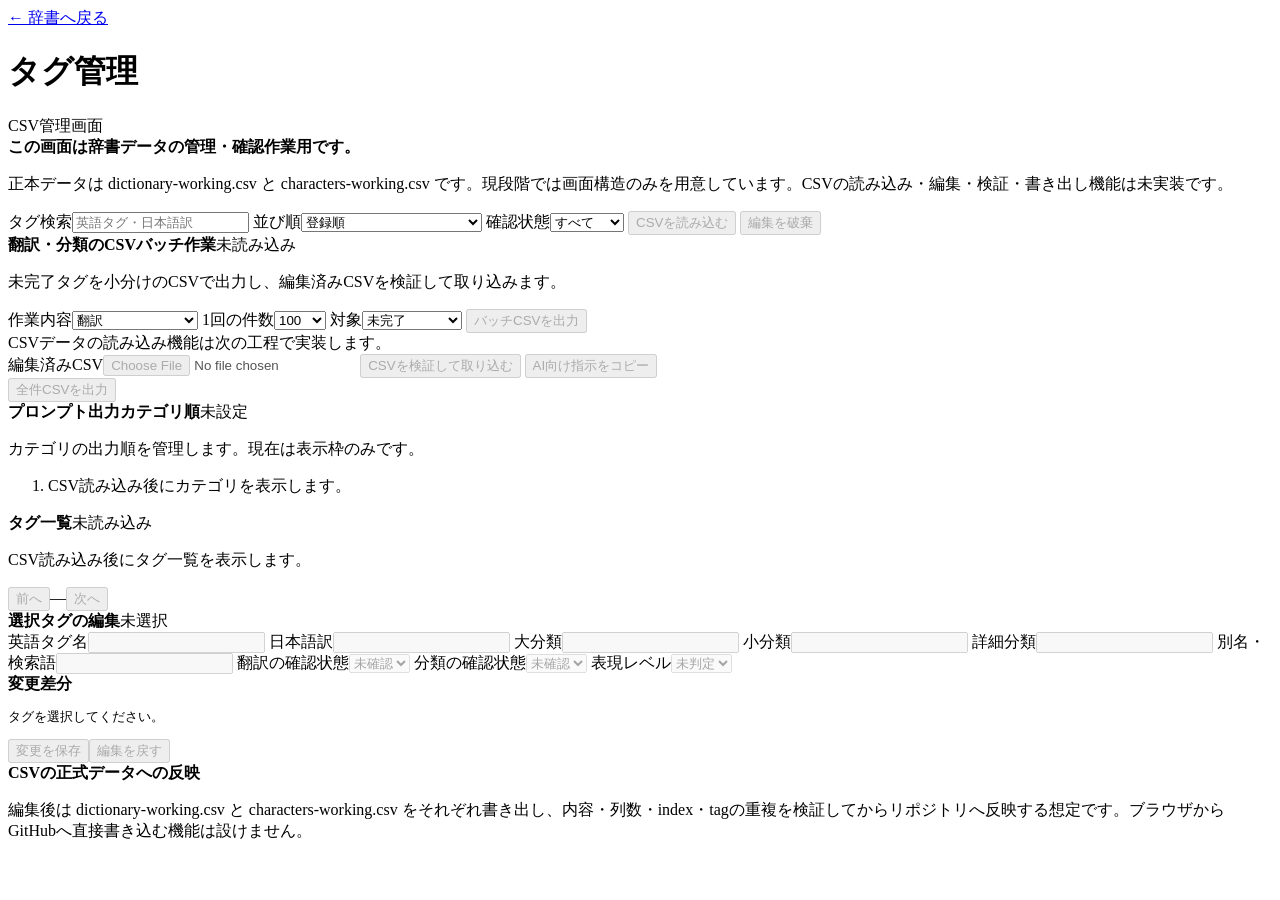
==== admin.html @ 0cbfff04 "Add CSV admin page HTML structure" ====
<!doctype html>
<html lang="ja">
<head>
  <meta charset="utf-8">
  <meta name="viewport" content="width=device-width, initial-scale=1">
  <meta name="theme-color" content="#202329">
  <title>タグ管理 | Prompt Tag Dictionary</title>
  <link rel="stylesheet" href="./admin.css">
</head>
<body>
<header><a href="./">← 辞書へ戻る</a><h1>タグ管理</h1><span>CSV管理画面</span></header>
<main>
<section class="notice">
  <strong>この画面は辞書データの管理・確認作業用です。</strong>
  <p>正本データは dictionary-working.csv と characters-working.csv です。現段階では画面構造のみを用意しています。CSVの読み込み・編集・検証・書き出し機能は未実装です。</p>
</section>
<section class="toolbar">
  <label>タグ検索<input type="search" placeholder="英語タグ・日本語訳"></label>
  <label>並び順<select><option>登録順</option><option>大分類 → 小分類 → タグ名</option><option>タグ名順</option></select></label>
  <label>確認状態<select><option>すべて</option><option>未確認</option><option>要確認</option><option>暫定</option><option>確認済み</option></select></label>
  <button type="button" disabled>CSVを読み込む</button>
  <button type="button" disabled>編集を破棄</button>
</section>
<section class="card batch-work-card">
  <div class="list-head"><strong>翻訳・分類のCSVバッチ作業</strong><span>未読み込み</span></div>
  <p class="batch-help">未完了タグを小分けのCSVで出力し、編集済みCSVを検証して取り込みます。</p>
  <div class="batch-controls">
    <label>作業内容<select><option>翻訳</option><option>分類</option><option>表現レベル</option><option>未完了項目すべて</option></select></label>
    <label>1回の件数<select><option>25</option><option>50</option><option selected>100</option><option>200</option><option>500</option><option>1000</option></select></label>
    <label>対象<select><option>未完了</option><option>要確認のみ</option><option>すべて再確認</option></select></label>
    <button type="button" disabled>バッチCSVを出力</button>
  </div>
  <div class="batch-progress">CSVデータの読み込み機能は次の工程で実装します。</div>
  <div class="batch-import-row">
    <label>編集済みCSV<input type="file" accept=".csv,text/csv" disabled></label>
    <button type="button" disabled>CSVを検証して取り込む</button>
    <button type="button" disabled>AI向け指示をコピー</button>
  </div>
  <div class="batch-final-row"><button type="button" disabled>全件CSVを出力</button></div>
</section>
<section class="card prompt-order-card">
  <div class="list-head"><strong>プロンプト出力カテゴリ順</strong><span>未設定</span></div>
  <p class="prompt-order-help">カテゴリの出力順を管理します。現在は表示枠のみです。</p>
  <ol class="prompt-order-list"><li>CSV読み込み後にカテゴリを表示します。</li></ol>
</section>
<div class="layout">
  <section class="card tag-list-card">
    <div class="list-head"><strong>タグ一覧</strong><span>未読み込み</span></div>
    <div class="results"><p>CSV読み込み後にタグ一覧を表示します。</p></div>
    <div class="pager"><button disabled>前へ</button><span>—</span><button disabled>次へ</button></div>
  </section>
  <div class="list-resizer" role="separator" aria-orientation="vertical" aria-label="タグ一覧と編集フォームの幅を調整"></div>
  <section class="card editor">
    <div class="list-head"><strong>選択タグの編集</strong><span>未選択</span></div>
    <label>英語タグ名<input type="text" disabled></label>
    <label>日本語訳<input type="text" disabled></label>
    <label>大分類<input type="text" disabled></label>
    <label>小分類<input type="text" disabled></label>
    <label>詳細分類<input type="text" disabled></label>
    <label>別名・検索語<input type="text" disabled></label>
    <label>翻訳の確認状態<select disabled><option>未確認</option></select></label>
    <label>分類の確認状態<select disabled><option>未確認</option></select></label>
    <label>表現レベル<select disabled><option>未判定</option></select></label>
    <div class="diff"><strong>変更差分</strong><pre>タグを選択してください。</pre></div>
    <div class="actions"><button disabled>変更を保存</button><button disabled>編集を戻す</button></div>
  </section>
</div>
<section class="card export-help">
  <strong>CSVの正式データへの反映</strong>
  <p>編集後は dictionary-working.csv と characters-working.csv をそれぞれ書き出し、内容・列数・index・tagの重複を検証してからリポジトリへ反映する想定です。ブラウザからGitHubへ直接書き込む機能は設けません。</p>
</section>
</main>
</body>
</html>
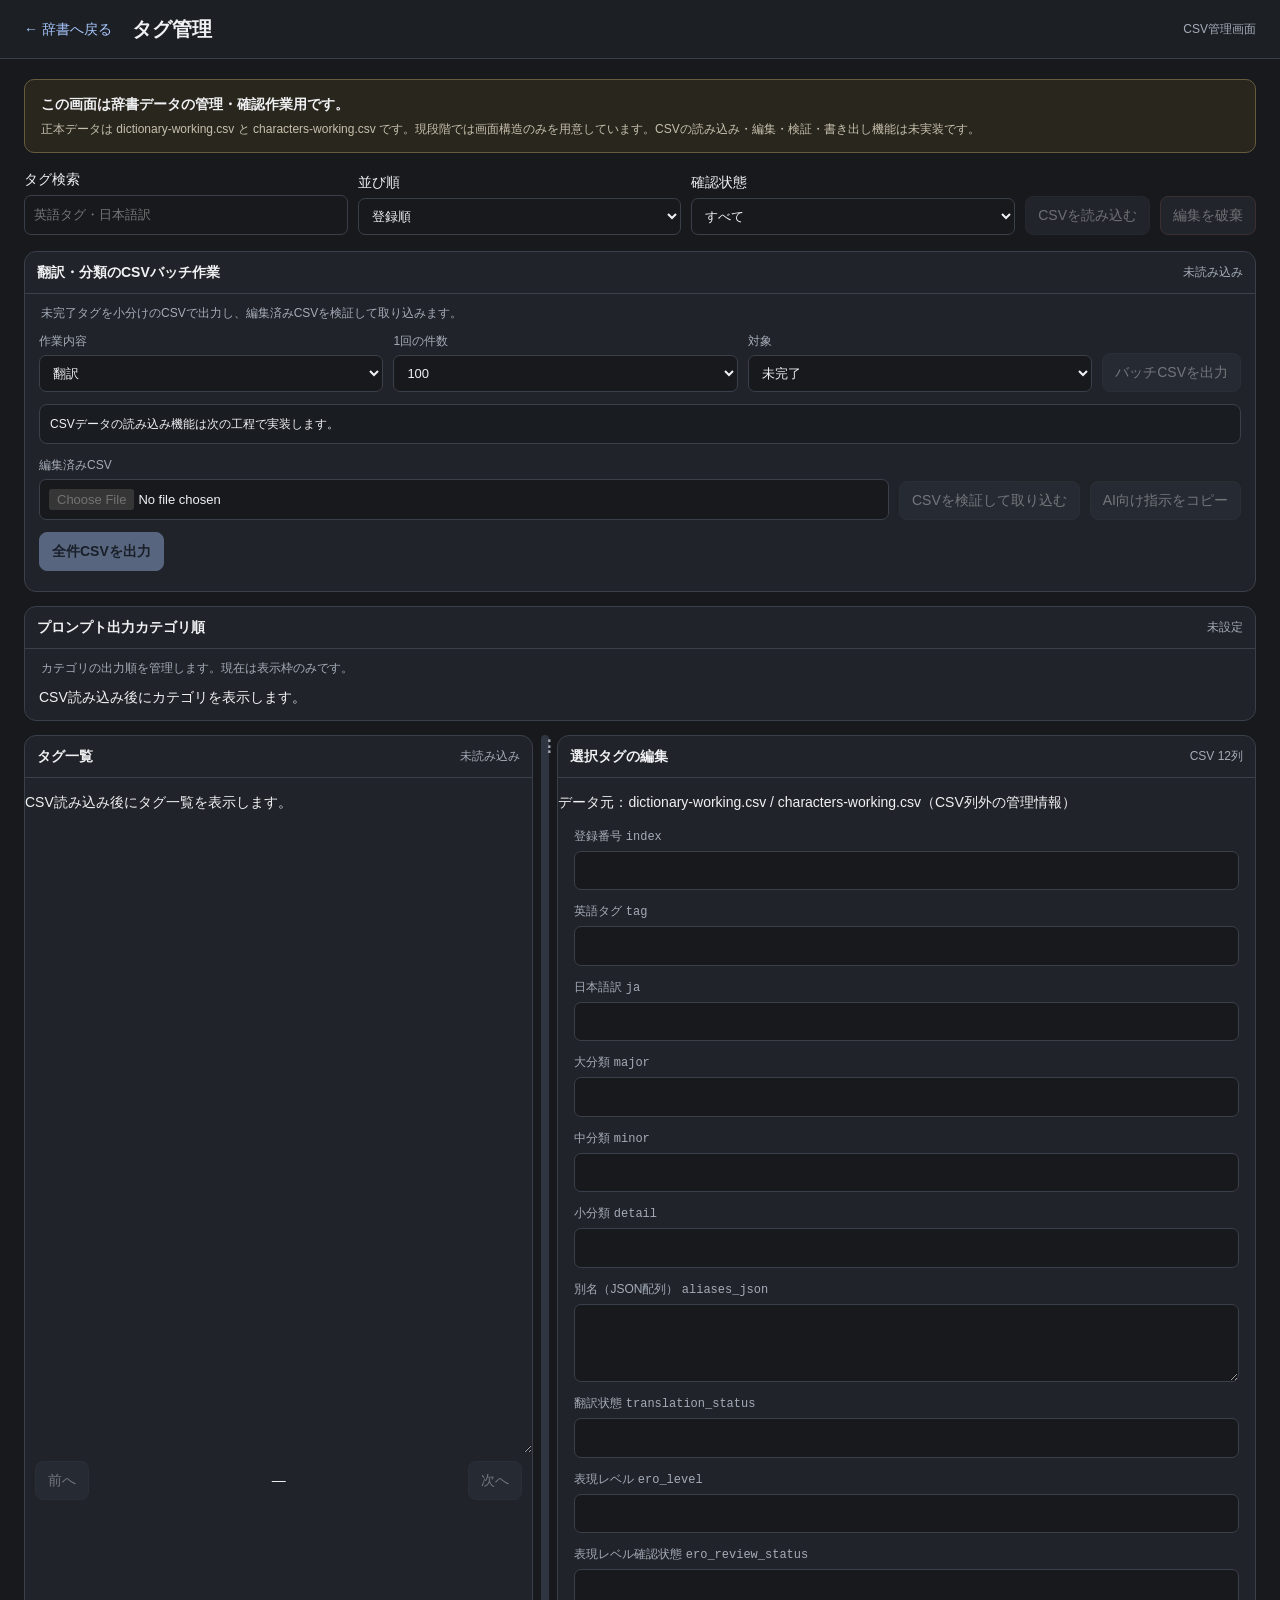
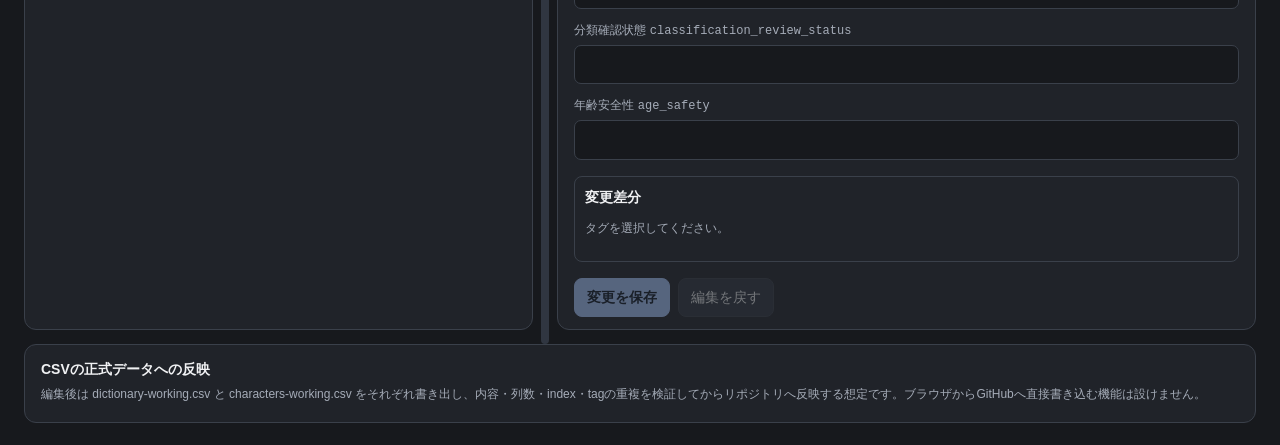
==== commit 31a8f07b: "Align admin editor fields with CSV schema" ====
--- a/admin.html
+++ b/admin.html
@@ -51,16 +51,22 @@
   </section>
   <div class="list-resizer" role="separator" aria-orientation="vertical" aria-label="タグ一覧と編集フォームの幅を調整"></div>
   <section class="card editor">
-    <div class="list-head"><strong>選択タグの編集</strong><span>未選択</span></div>
-    <label>英語タグ名<input type="text" disabled></label>
-    <label>日本語訳<input type="text" disabled></label>
-    <label>大分類<input type="text" disabled></label>
-    <label>小分類<input type="text" disabled></label>
-    <label>詳細分類<input type="text" disabled></label>
-    <label>別名・検索語<input type="text" disabled></label>
-    <label>翻訳の確認状態<select disabled><option>未確認</option></select></label>
-    <label>分類の確認状態<select disabled><option>未確認</option></select></label>
-    <label>表現レベル<select disabled><option>未判定</option></select></label>
+    <div class="list-head"><strong>選択タグの編集</strong><span>CSV 12列</span></div>
+    <p class="editor-source">データ元：<span>dictionary-working.csv / characters-working.csv</span>（CSV列外の管理情報）</p>
+    <div class="csv-field-grid">
+      <label for="field-index">登録番号 <code>index</code><input id="field-index" name="index" type="text" readonly disabled></label>
+      <label for="field-tag">英語タグ <code>tag</code><input id="field-tag" name="tag" type="text" disabled></label>
+      <label for="field-ja">日本語訳 <code>ja</code><input id="field-ja" name="ja" type="text" disabled></label>
+      <label for="field-major">大分類 <code>major</code><input id="field-major" name="major" type="text" disabled></label>
+      <label for="field-minor">中分類 <code>minor</code><input id="field-minor" name="minor" type="text" disabled></label>
+      <label for="field-detail">小分類 <code>detail</code><input id="field-detail" name="detail" type="text" disabled></label>
+      <label class="field-wide" for="field-aliases">別名（JSON配列） <code>aliases_json</code><textarea id="field-aliases" name="aliases_json" rows="3" disabled></textarea></label>
+      <label for="field-translation-status">翻訳状態 <code>translation_status</code><input id="field-translation-status" name="translation_status" type="text" disabled></label>
+      <label for="field-ero-level">表現レベル <code>ero_level</code><input id="field-ero-level" name="ero_level" type="text" inputmode="numeric" disabled></label>
+      <label for="field-ero-review-status">表現レベル確認状態 <code>ero_review_status</code><input id="field-ero-review-status" name="ero_review_status" type="text" disabled></label>
+      <label for="field-classification-review-status">分類確認状態 <code>classification_review_status</code><input id="field-classification-review-status" name="classification_review_status" type="text" disabled></label>
+      <label for="field-age-safety">年齢安全性 <code>age_safety</code><input id="field-age-safety" name="age_safety" type="text" disabled></label>
+    </div>
     <div class="diff"><strong>変更差分</strong><pre>タグを選択してください。</pre></div>
     <div class="actions"><button disabled>変更を保存</button><button disabled>編集を戻す</button></div>
   </section>
--- a/admin.css
+++ b/admin.css
@@ -0,0 +1,25 @@
+:root{color-scheme:dark;--bg:#17191d;--panel:#202329;--line:#3a404a;--text:#f0f1f3;--muted:#a5acb8;--accent:#a9c8ff;font-family:Inter,"Segoe UI",Meiryo,sans-serif}*{box-sizing:border-box}body{margin:0;background:var(--bg);color:var(--text);font-size:14px;line-height:1.5}button,input,select,textarea{font:inherit;color:inherit}button{border:1px solid var(--line);border-radius:8px;background:#303641;padding:8px 12px;cursor:pointer}button:disabled{opacity:.4;cursor:not-allowed}header{display:flex;align-items:center;gap:20px;padding:14px 24px;border-bottom:1px solid var(--line);background:#1c1f24}header a{color:var(--accent);text-decoration:none}h1{font-size:20px;margin:0}header span{margin-left:auto;color:var(--muted);font-size:12px}main{max-width:1500px;margin:auto;padding:20px 24px}.notice{border:1px solid #665b3d;background:#29261e;padding:14px 16px;border-radius:10px;margin-bottom:16px}.notice p{margin:5px 0 0;color:#c7c0ad;font-size:12px}.toolbar{display:flex;align-items:end;gap:10px;flex-wrap:wrap;margin-bottom:16px}.toolbar label{min-width:180px;flex:1}.toolbar button{min-height:38px}.toolbar button:last-child{border-color:#74504c}.layout{display:grid;grid-template-columns:minmax(340px,1.15fr) minmax(320px,.85fr);gap:12px;align-items:start}.card{border:1px solid var(--line);background:var(--panel);border-radius:12px;overflow:hidden;margin-bottom:14px}.list-head{display:flex;justify-content:space-between;align-items:center;padding:14px 16px;border-bottom:1px solid var(--line)}.list-head span,.muted{color:var(--muted);font-size:12px}.results{max-height:760px;overflow:auto;scrollbar-gutter:stable}.tag-item{display:grid;grid-template-columns:minmax(0,1fr) auto;grid-template-rows:auto auto;column-gap:8px;align-items:center;width:100%;text-align:left;border:0;border-bottom:1px solid #30353d;border-radius:0;background:transparent;padding:4px 9px;min-height:0}.tag-item:hover,.tag-item.active{background:#303641}.tag-item strong{grid-column:1;grid-row:1;display:block;min-width:0;overflow:hidden;text-overflow:ellipsis;white-space:nowrap;font-size:11px;line-height:1.25}.tag-item small{grid-column:1;grid-row:2;display:block;min-width:0;overflow:hidden;text-overflow:ellipsis;white-space:nowrap;color:var(--muted);margin:0;font-size:10px;line-height:1.2}.tag-item em{grid-column:2;grid-row:1 / span 2;align-self:center;font-style:normal;color:var(--accent);font-size:9px;white-space:nowrap}.pager{display:flex;align-items:center;justify-content:space-between;padding:12px 14px}.editor{padding-bottom:12px}.editor>.muted{padding:0 16px}.editor label{display:block;margin:12px 16px;font-size:12px;color:var(--muted)}input,select,textarea{display:block;width:100%;margin-top:5px;border:1px solid var(--line);border-radius:7px;background:#17191d;padding:9px;font-size:13px;color:var(--text)}input:focus,select:focus,textarea:focus{outline:2px solid var(--accent);outline-offset:1px}.diff{margin:16px;border:1px solid var(--line);border-radius:8px;padding:10px}.diff pre{white-space:pre-wrap;overflow-wrap:anywhere;font:12px/1.6 ui-monospace,Consolas,monospace;color:var(--muted)}.actions{display:flex;gap:8px;margin:0 16px}.actions button:first-child{background:var(--accent);color:#111b2a;border-color:var(--accent);font-weight:700}.status{min-height:18px;margin:10px 16px;color:var(--accent);font-size:12px}.export-help{padding:14px 16px}.export-help p{margin:5px 0;color:var(--muted);font-size:12px}@media(max-width:850px){main{padding:14px}.layout{grid-template-columns:1fr}.results{max-height:360px}header{padding:12px 14px;gap:12px}header span{font-size:10px}.toolbar label{min-width:130px}}
+.admin-direct-edit{color:var(--accent);font-size:12px;text-decoration:none;white-space:nowrap}
+.admin-direct-edit:hover{text-decoration:underline}
+@media(max-width:850px){.admin-direct-edit{font-size:10px}}
+
+@media(min-width:851px){.layout>.card:first-child{min-width:0}.layout>.editor{min-width:0}.list-head{padding:10px 12px}.pager{padding:8px 10px}.tag-item:hover,.tag-item.active{background:#303641}}
+@media(max-width:850px){.results{max-height:420px}.tag-item{padding:5px 9px}}
+
+
+/* Resizable tag-list pane (desktop); stacked layout remains on mobile. */
+.layout{grid-template-columns:minmax(240px,var(--list-pane-width,42%)) 8px minmax(320px,1fr);gap:0;align-items:stretch}
+.layout>.tag-list-card{margin-right:8px;min-width:0}
+.layout>.editor{margin-left:8px;min-width:0}
+.list-resizer{align-self:stretch;min-height:220px;cursor:col-resize;touch-action:none;border-radius:5px;background:#303641;position:relative;outline:none}
+.list-resizer:hover,.list-resizer:focus-visible,.list-resizer.dragging{background:var(--accent)}
+.list-resizer::after{content:"⋮";position:sticky;top:45%;display:block;text-align:center;color:#a5acb8;font-size:16px;font-weight:bold}
+.list-resizer:hover::after,.list-resizer:focus-visible::after{color:#17191d}
+.results{height:var(--list-pane-height,760px);min-height:180px;max-height:75vh;resize:vertical}
+@media(max-width:850px){.layout{grid-template-columns:minmax(0,1fr);gap:0}.layout>.tag-list-card{margin-right:0}.layout>.editor{margin-left:0}.list-resizer{display:none}.results{height:var(--list-pane-height,420px);max-height:65vh}}
+
+.prompt-order-card{padding-bottom:12px}.prompt-order-help{margin:10px 16px;color:var(--muted);font-size:12px}.prompt-order-list{list-style:none;margin:0;padding:0 14px;display:grid;gap:6px}.prompt-order-item{display:flex;align-items:center;justify-content:space-between;gap:12px;border:1px solid var(--line);border-radius:8px;padding:8px 10px;background:#191c21}.prompt-order-label{display:grid;gap:2px;min-width:0}.prompt-order-label strong{font-size:13px}.prompt-order-label small{font-size:11px;color:var(--muted)}.prompt-order-controls{display:flex;gap:5px;flex-shrink:0}.prompt-order-controls button{width:34px;padding:5px}.prompt-order-actions{display:flex;gap:8px;flex-wrap:wrap;padding:12px 14px 0}.prompt-order-actions button:last-child{background:var(--accent);color:#111b2a;border-color:var(--accent);font-weight:700}.prompt-order-card .status{margin-bottom:0}
+@media(max-width:600px){.prompt-order-item{align-items:flex-start}.prompt-order-label small{max-width:250px}.prompt-order-actions button{flex:1}}
+
+.batch-work-card{padding-bottom:12px}.batch-help{margin:10px 16px;color:var(--muted);font-size:12px}.batch-controls{display:grid;grid-template-columns:repeat(3,minmax(130px,1fr)) auto;gap:10px;align-items:end;padding:0 14px 12px}.batch-controls label,.batch-import-row label{display:block;color:var(--muted);font-size:12px}.batch-controls button{min-height:38px}.batch-progress{margin:0 14px 12px;padding:10px;border:1px solid var(--line);border-radius:8px;background:#191c21;font-size:12px}.batch-import-row,.batch-final-row{display:flex;align-items:end;gap:10px;flex-wrap:wrap;padding:0 14px 8px}.batch-import-row label{flex:1;min-width:220px}.batch-final-row{padding-top:4px}.batch-final-row button{background:var(--accent);color:#111b2a;border-color:var(--accent);font-weight:700}@media(max-width:850px){.batch-controls{grid-template-columns:1fr 1fr}.batch-controls button{grid-column:1/-1}.batch-import-row button{flex:1}.batch-final-row button{width:100%}}
+.batch-import-row #batch-copy-prompt{white-space:nowrap}@media(max-width:850px){.batch-import-row #batch-copy-prompt{flex:1}}
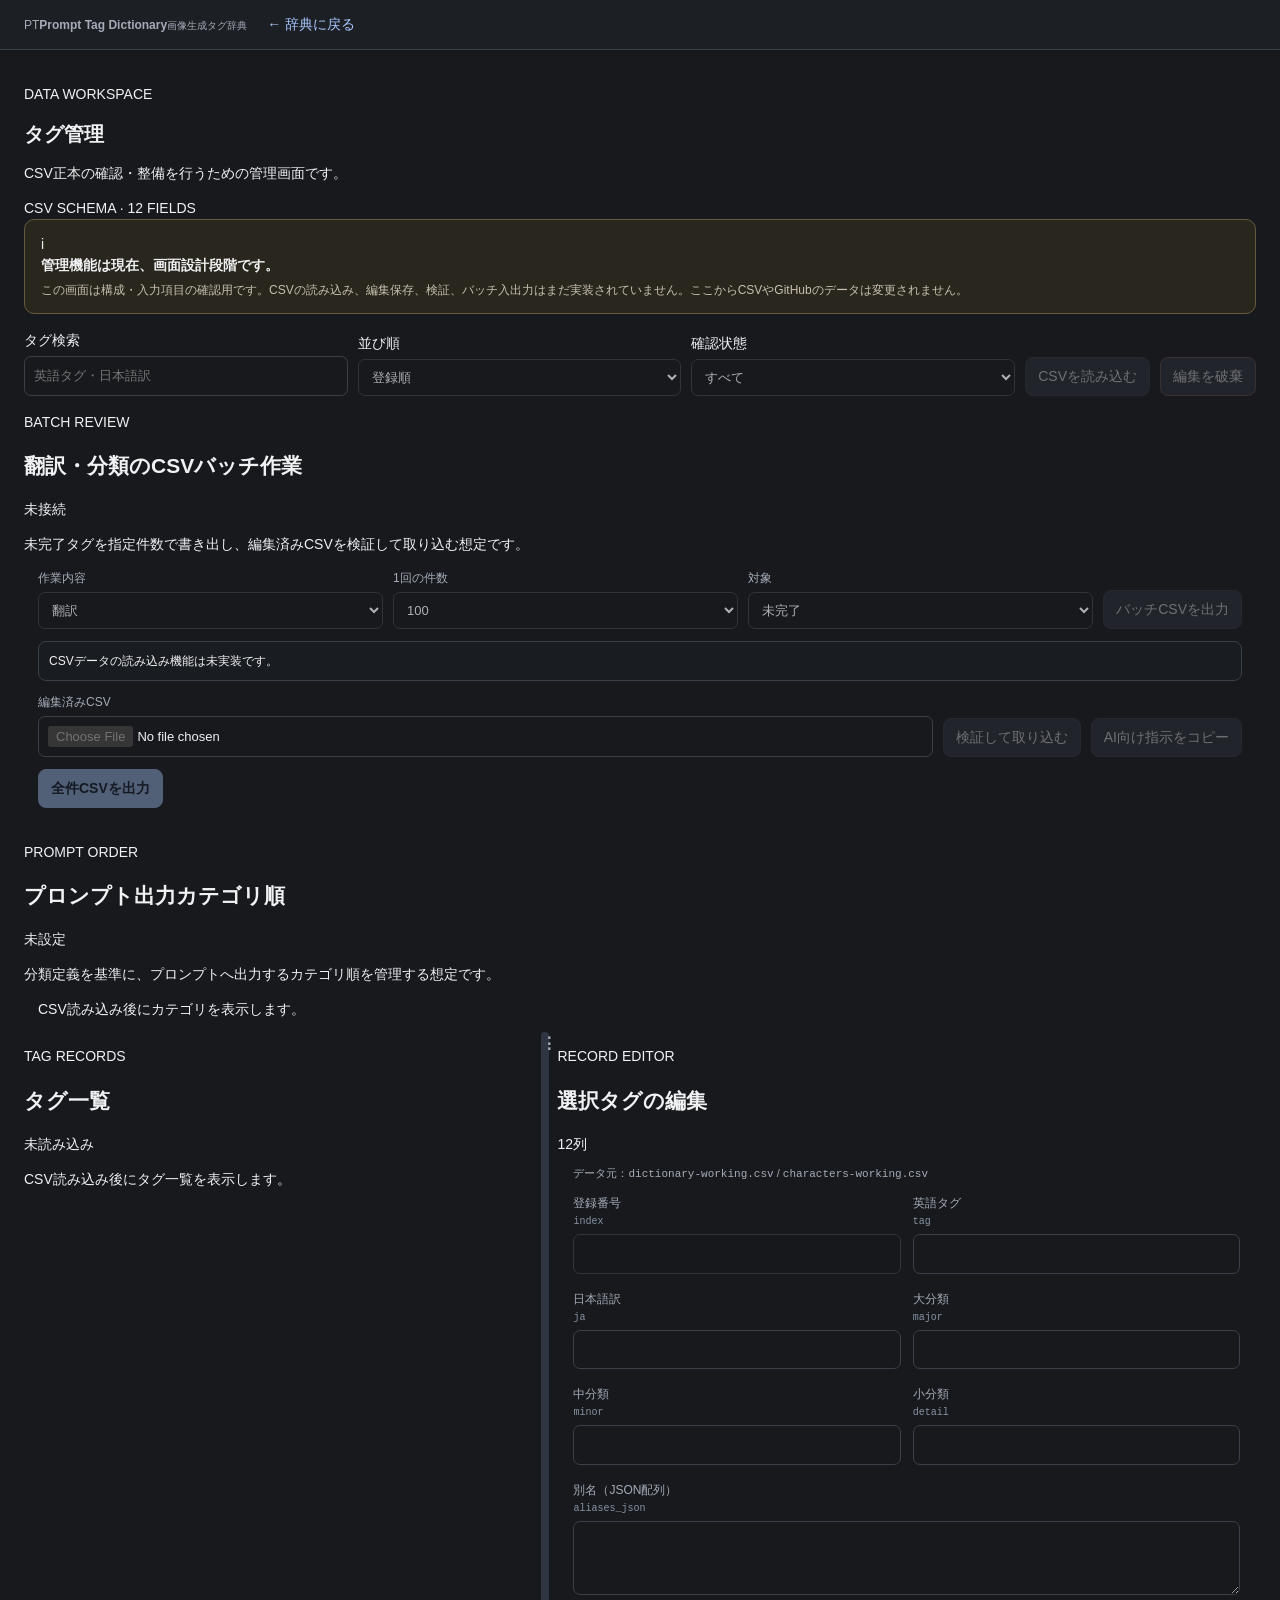
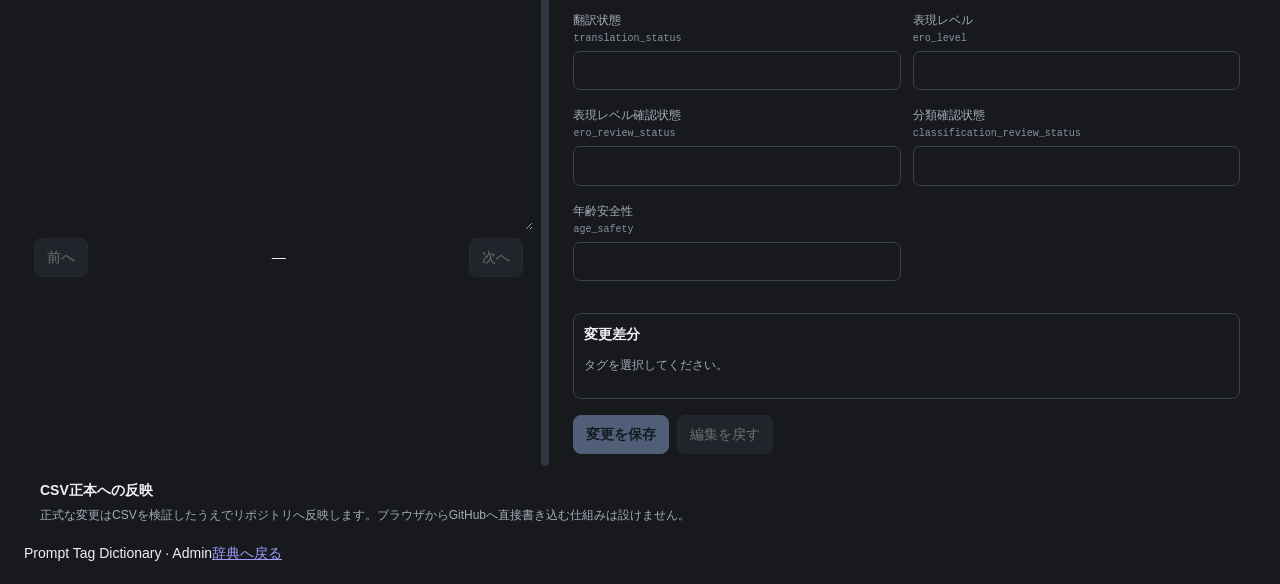
==== commit c3c24257: "Rebuild dictionary and admin page structure" ====
--- a/admin.html
+++ b/admin.html
@@ -3,78 +3,73 @@
 <head>
   <meta charset="utf-8">
   <meta name="viewport" content="width=device-width, initial-scale=1">
-  <meta name="theme-color" content="#202329">
+  <meta name="theme-color" content="#15191f">
   <title>タグ管理 | Prompt Tag Dictionary</title>
   <link rel="stylesheet" href="./admin.css">
 </head>
 <body>
-<header><a href="./">← 辞書へ戻る</a><h1>タグ管理</h1><span>CSV管理画面</span></header>
-<main>
-<section class="notice">
-  <strong>この画面は辞書データの管理・確認作業用です。</strong>
-  <p>正本データは dictionary-working.csv と characters-working.csv です。現段階では画面構造のみを用意しています。CSVの読み込み・編集・検証・書き出し機能は未実装です。</p>
-</section>
-<section class="toolbar">
-  <label>タグ検索<input type="search" placeholder="英語タグ・日本語訳"></label>
-  <label>並び順<select><option>登録順</option><option>大分類 → 小分類 → タグ名</option><option>タグ名順</option></select></label>
-  <label>確認状態<select><option>すべて</option><option>未確認</option><option>要確認</option><option>暫定</option><option>確認済み</option></select></label>
-  <button type="button" disabled>CSVを読み込む</button>
-  <button type="button" disabled>編集を破棄</button>
-</section>
-<section class="card batch-work-card">
-  <div class="list-head"><strong>翻訳・分類のCSVバッチ作業</strong><span>未読み込み</span></div>
-  <p class="batch-help">未完了タグを小分けのCSVで出力し、編集済みCSVを検証して取り込みます。</p>
-  <div class="batch-controls">
-    <label>作業内容<select><option>翻訳</option><option>分類</option><option>表現レベル</option><option>未完了項目すべて</option></select></label>
-    <label>1回の件数<select><option>25</option><option>50</option><option selected>100</option><option>200</option><option>500</option><option>1000</option></select></label>
-    <label>対象<select><option>未完了</option><option>要確認のみ</option><option>すべて再確認</option></select></label>
-    <button type="button" disabled>バッチCSVを出力</button>
-  </div>
-  <div class="batch-progress">CSVデータの読み込み機能は次の工程で実装します。</div>
-  <div class="batch-import-row">
-    <label>編集済みCSV<input type="file" accept=".csv,text/csv" disabled></label>
-    <button type="button" disabled>CSVを検証して取り込む</button>
-    <button type="button" disabled>AI向け指示をコピー</button>
-  </div>
-  <div class="batch-final-row"><button type="button" disabled>全件CSVを出力</button></div>
-</section>
-<section class="card prompt-order-card">
-  <div class="list-head"><strong>プロンプト出力カテゴリ順</strong><span>未設定</span></div>
-  <p class="prompt-order-help">カテゴリの出力順を管理します。現在は表示枠のみです。</p>
-  <ol class="prompt-order-list"><li>CSV読み込み後にカテゴリを表示します。</li></ol>
-</section>
-<div class="layout">
-  <section class="card tag-list-card">
-    <div class="list-head"><strong>タグ一覧</strong><span>未読み込み</span></div>
-    <div class="results"><p>CSV読み込み後にタグ一覧を表示します。</p></div>
-    <div class="pager"><button disabled>前へ</button><span>—</span><button disabled>次へ</button></div>
-  </section>
-  <div class="list-resizer" role="separator" aria-orientation="vertical" aria-label="タグ一覧と編集フォームの幅を調整"></div>
-  <section class="card editor">
-    <div class="list-head"><strong>選択タグの編集</strong><span>CSV 12列</span></div>
-    <p class="editor-source">データ元：<span>dictionary-working.csv / characters-working.csv</span>（CSV列外の管理情報）</p>
-    <div class="csv-field-grid">
-      <label for="field-index">登録番号 <code>index</code><input id="field-index" name="index" type="text" readonly disabled></label>
-      <label for="field-tag">英語タグ <code>tag</code><input id="field-tag" name="tag" type="text" disabled></label>
-      <label for="field-ja">日本語訳 <code>ja</code><input id="field-ja" name="ja" type="text" disabled></label>
-      <label for="field-major">大分類 <code>major</code><input id="field-major" name="major" type="text" disabled></label>
-      <label for="field-minor">中分類 <code>minor</code><input id="field-minor" name="minor" type="text" disabled></label>
-      <label for="field-detail">小分類 <code>detail</code><input id="field-detail" name="detail" type="text" disabled></label>
-      <label class="field-wide" for="field-aliases">別名（JSON配列） <code>aliases_json</code><textarea id="field-aliases" name="aliases_json" rows="3" disabled></textarea></label>
-      <label for="field-translation-status">翻訳状態 <code>translation_status</code><input id="field-translation-status" name="translation_status" type="text" disabled></label>
-      <label for="field-ero-level">表現レベル <code>ero_level</code><input id="field-ero-level" name="ero_level" type="text" inputmode="numeric" disabled></label>
-      <label for="field-ero-review-status">表現レベル確認状態 <code>ero_review_status</code><input id="field-ero-review-status" name="ero_review_status" type="text" disabled></label>
-      <label for="field-classification-review-status">分類確認状態 <code>classification_review_status</code><input id="field-classification-review-status" name="classification_review_status" type="text" disabled></label>
-      <label for="field-age-safety">年齢安全性 <code>age_safety</code><input id="field-age-safety" name="age_safety" type="text" disabled></label>
-    </div>
-    <div class="diff"><strong>変更差分</strong><pre>タグを選択してください。</pre></div>
-    <div class="actions"><button disabled>変更を保存</button><button disabled>編集を戻す</button></div>
-  </section>
-</div>
-<section class="card export-help">
-  <strong>CSVの正式データへの反映</strong>
-  <p>編集後は dictionary-working.csv と characters-working.csv をそれぞれ書き出し、内容・列数・index・tagの重複を検証してからリポジトリへ反映する想定です。ブラウザからGitHubへ直接書き込む機能は設けません。</p>
-</section>
-</main>
+  <header class="admin-topbar">
+    <a class="admin-brand" href="./"><span class="brand-mark">PT</span><span><strong>Prompt Tag Dictionary</strong><small>画像生成タグ辞典</small></span></a>
+    <a class="back-link" href="./">← 辞典に戻る</a>
+  </header>
+  <main class="admin-shell">
+    <section class="page-intro"><div><p class="eyebrow">DATA WORKSPACE</p><h1>タグ管理</h1><p>CSV正本の確認・整備を行うための管理画面です。</p></div><span class="schema-badge">CSV SCHEMA · 12 FIELDS</span></section>
+    <section class="notice"><span class="notice-mark">i</span><div><strong>管理機能は現在、画面設計段階です。</strong><p>この画面は構成・入力項目の確認用です。CSVの読み込み、編集保存、検証、バッチ入出力はまだ実装されていません。ここからCSVやGitHubのデータは変更されません。</p></div></section>
+    <section class="toolbar panel">
+      <label>タグ検索<input type="search" placeholder="英語タグ・日本語訳" disabled></label>
+      <label>並び順<select disabled><option>登録順</option><option>大分類 → 中分類 → タグ名</option><option>タグ名順</option></select></label>
+      <label>確認状態<select disabled><option>すべて</option><option>未確認</option><option>要確認</option><option>暫定</option><option>確認済み</option></select></label>
+      <button class="button button-secondary" type="button" disabled>CSVを読み込む</button>
+      <button class="button button-ghost" type="button" disabled>編集を破棄</button>
+    </section>
+    <section class="panel batch-work-card">
+      <div class="section-heading"><div><p class="eyebrow">BATCH REVIEW</p><h2>翻訳・分類のCSVバッチ作業</h2></div><span class="state-label">未接続</span></div>
+      <p class="section-copy">未完了タグを指定件数で書き出し、編集済みCSVを検証して取り込む想定です。</p>
+      <div class="batch-controls">
+        <label>作業内容<select disabled><option>翻訳</option><option>分類</option><option>表現レベル</option><option>未完了項目すべて</option></select></label>
+        <label>1回の件数<select disabled><option>25</option><option>50</option><option selected>100</option><option>200</option><option>500</option><option>1000</option></select></label>
+        <label>対象<select disabled><option>未完了</option><option>要確認のみ</option><option>すべて再確認</option></select></label>
+        <button class="button button-secondary" type="button" disabled>バッチCSVを出力</button>
+      </div>
+      <div class="batch-progress">CSVデータの読み込み機能は未実装です。</div>
+      <div class="batch-import-row"><label>編集済みCSV<input type="file" accept=".csv,text/csv" disabled></label><button class="button button-secondary" type="button" disabled>検証して取り込む</button><button class="button button-ghost" type="button" disabled>AI向け指示をコピー</button></div>
+      <div class="batch-final-row"><button class="button button-ghost" type="button" disabled>全件CSVを出力</button></div>
+    </section>
+    <section class="panel prompt-order-card">
+      <div class="section-heading"><div><p class="eyebrow">PROMPT ORDER</p><h2>プロンプト出力カテゴリ順</h2></div><span class="state-label">未設定</span></div>
+      <p class="section-copy">分類定義を基準に、プロンプトへ出力するカテゴリ順を管理する想定です。</p>
+      <ol class="prompt-order-list"><li>CSV読み込み後にカテゴリを表示します。</li></ol>
+    </section>
+    <section class="layout">
+      <section class="panel tag-list-card">
+        <div class="section-heading"><div><p class="eyebrow">TAG RECORDS</p><h2>タグ一覧</h2></div><span class="state-label">未読み込み</span></div>
+        <div class="results"><p class="empty-state">CSV読み込み後にタグ一覧を表示します。</p></div>
+        <div class="pager"><button class="button button-ghost" disabled>前へ</button><span>—</span><button class="button button-ghost" disabled>次へ</button></div>
+      </section>
+      <div class="list-resizer" role="separator" aria-orientation="vertical" aria-label="タグ一覧と編集フォームの幅を調整" tabindex="0"></div>
+      <section class="panel editor">
+        <div class="section-heading"><div><p class="eyebrow">RECORD EDITOR</p><h2>選択タグの編集</h2></div><span class="state-label">12列</span></div>
+        <p class="editor-source">データ元：<code>dictionary-working.csv</code> / <code>characters-working.csv</code></p>
+        <div class="csv-field-grid">
+          <label for="field-index">登録番号 <code>index</code><input id="field-index" name="index" type="text" readonly disabled></label>
+          <label for="field-tag">英語タグ <code>tag</code><input id="field-tag" name="tag" type="text" disabled></label>
+          <label for="field-ja">日本語訳 <code>ja</code><input id="field-ja" name="ja" type="text" disabled></label>
+          <label for="field-major">大分類 <code>major</code><input id="field-major" name="major" type="text" disabled></label>
+          <label for="field-minor">中分類 <code>minor</code><input id="field-minor" name="minor" type="text" disabled></label>
+          <label for="field-detail">小分類 <code>detail</code><input id="field-detail" name="detail" type="text" disabled></label>
+          <label class="field-wide" for="field-aliases">別名（JSON配列） <code>aliases_json</code><textarea id="field-aliases" name="aliases_json" rows="3" disabled></textarea></label>
+          <label for="field-translation-status">翻訳状態 <code>translation_status</code><input id="field-translation-status" name="translation_status" type="text" disabled></label>
+          <label for="field-ero-level">表現レベル <code>ero_level</code><input id="field-ero-level" name="ero_level" type="text" inputmode="numeric" disabled></label>
+          <label for="field-ero-review-status">表現レベル確認状態 <code>ero_review_status</code><input id="field-ero-review-status" name="ero_review_status" type="text" disabled></label>
+          <label for="field-classification-review-status">分類確認状態 <code>classification_review_status</code><input id="field-classification-review-status" name="classification_review_status" type="text" disabled></label>
+          <label for="field-age-safety">年齢安全性 <code>age_safety</code><input id="field-age-safety" name="age_safety" type="text" disabled></label>
+        </div>
+        <div class="diff"><strong>変更差分</strong><pre>タグを選択してください。</pre></div>
+        <div class="actions"><button class="button button-primary" disabled>変更を保存</button><button class="button button-ghost" disabled>編集を戻す</button></div>
+      </section>
+    </section>
+    <section class="panel export-help"><strong>CSV正本への反映</strong><p>正式な変更はCSVを検証したうえでリポジトリへ反映します。ブラウザからGitHubへ直接書き込む仕組みは設けません。</p></section>
+    <footer class="footer"><span>Prompt Tag Dictionary · Admin</span><a href="./">辞典へ戻る</a></footer>
+  </main>
 </body>
-</html>
+</html>
--- a/admin.css
+++ b/admin.css
@@ -22,4 +22,50 @@
 @media(max-width:600px){.prompt-order-item{align-items:flex-start}.prompt-order-label small{max-width:250px}.prompt-order-actions button{flex:1}}
 
 .batch-work-card{padding-bottom:12px}.batch-help{margin:10px 16px;color:var(--muted);font-size:12px}.batch-controls{display:grid;grid-template-columns:repeat(3,minmax(130px,1fr)) auto;gap:10px;align-items:end;padding:0 14px 12px}.batch-controls label,.batch-import-row label{display:block;color:var(--muted);font-size:12px}.batch-controls button{min-height:38px}.batch-progress{margin:0 14px 12px;padding:10px;border:1px solid var(--line);border-radius:8px;background:#191c21;font-size:12px}.batch-import-row,.batch-final-row{display:flex;align-items:end;gap:10px;flex-wrap:wrap;padding:0 14px 8px}.batch-import-row label{flex:1;min-width:220px}.batch-final-row{padding-top:4px}.batch-final-row button{background:var(--accent);color:#111b2a;border-color:var(--accent);font-weight:700}@media(max-width:850px){.batch-controls{grid-template-columns:1fr 1fr}.batch-controls button{grid-column:1/-1}.batch-import-row button{flex:1}.batch-final-row button{width:100%}}
-.batch-import-row #batch-copy-prompt{white-space:nowrap}@media(max-width:850px){.batch-import-row #batch-copy-prompt{flex:1}}+.batch-import-row #batch-copy-prompt{white-space:nowrap}@media(max-width:850px){.batch-import-row #batch-copy-prompt{flex:1}}
+
+/* Admin editor fields follow the CSV's exact 12-column schema. */
+.editor-source{
+  margin:10px 16px 4px;
+  color:var(--muted);
+  font-size:11px;
+}
+.editor-source span{color:var(--text)}
+.csv-field-grid{
+  display:grid;
+  grid-template-columns:repeat(2,minmax(0,1fr));
+  gap:0 12px;
+  padding:0 16px 8px;
+}
+.csv-field-grid label{
+  display:flex;
+  flex-direction:column;
+  min-width:0;
+  margin:8px 0!important;
+  color:var(--muted);
+  font-size:12px;
+}
+.csv-field-grid label code{
+  display:block;
+  margin-top:2px;
+  color:#8793a5;
+  font-size:10px;
+  font-family:ui-monospace,Consolas,monospace;
+}
+.csv-field-grid input,
+.csv-field-grid textarea{
+  width:100%;
+  min-width:0;
+  margin-top:5px;
+}
+.csv-field-grid textarea{
+  resize:vertical;
+  min-height:68px;
+  font:12px/1.5 ui-monospace,Consolas,monospace;
+}
+.csv-field-grid .field-wide{grid-column:1/-1}
+.csv-field-grid input[readonly]{opacity:.7}
+@media(max-width:600px){
+  .csv-field-grid{grid-template-columns:minmax(0,1fr)}
+  .csv-field-grid .field-wide{grid-column:auto}
+}
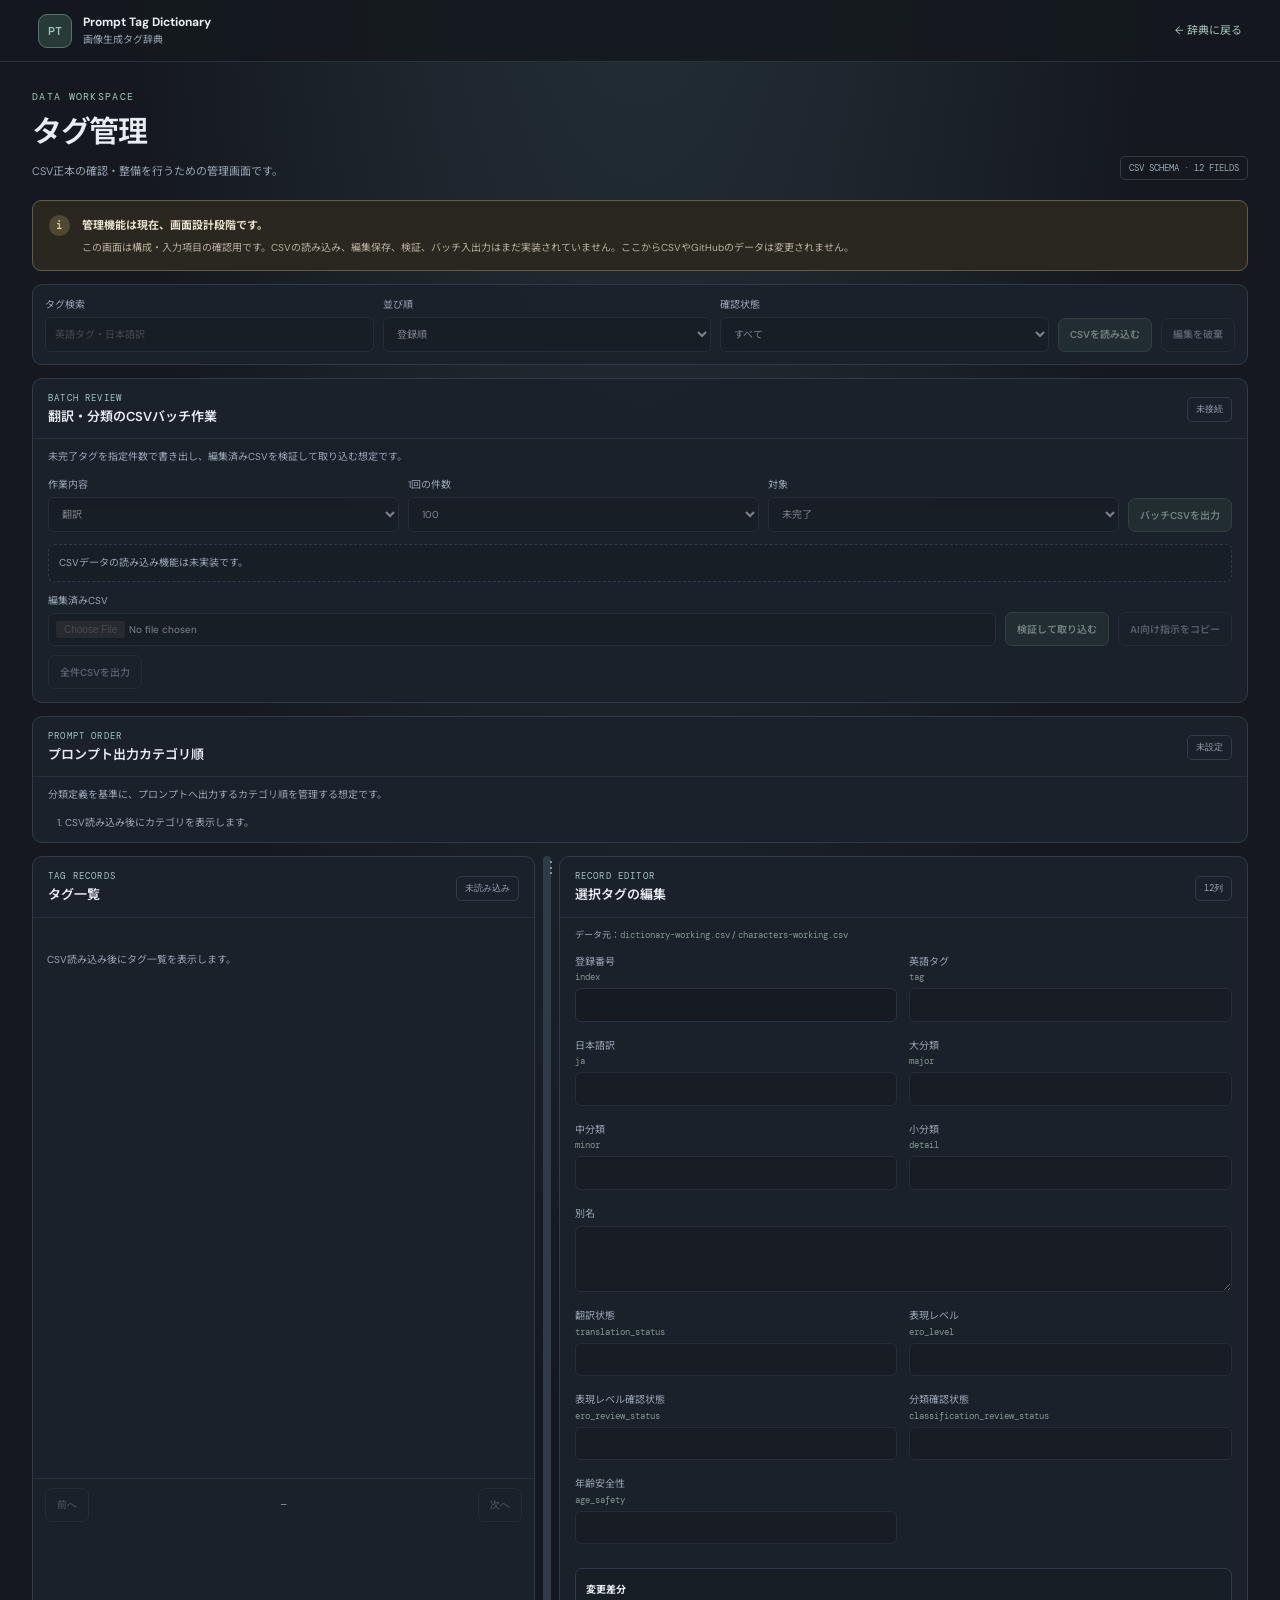
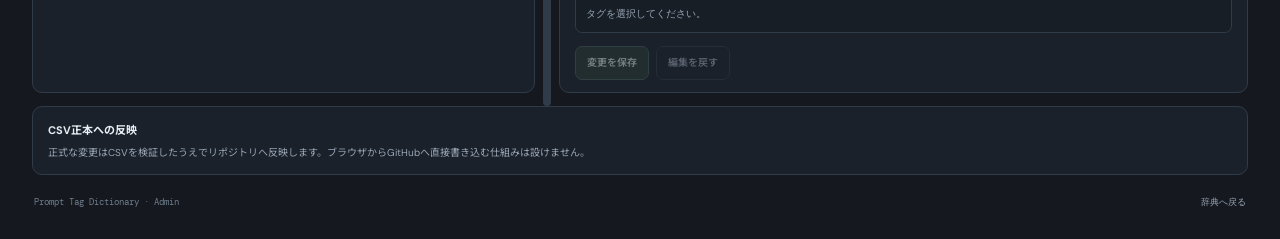
==== commit dceefe0a: "Hide internal alias storage terminology in admin label" ====
--- a/admin.html
+++ b/admin.html
@@ -57,7 +57,7 @@
           <label for="field-major">大分類 <code>major</code><input id="field-major" name="major" type="text" disabled></label>
           <label for="field-minor">中分類 <code>minor</code><input id="field-minor" name="minor" type="text" disabled></label>
           <label for="field-detail">小分類 <code>detail</code><input id="field-detail" name="detail" type="text" disabled></label>
-          <label class="field-wide" for="field-aliases">別名（JSON配列） <code>aliases_json</code><textarea id="field-aliases" name="aliases_json" rows="3" disabled></textarea></label>
+          <label class="field-wide" for="field-aliases">別名<textarea id="field-aliases" name="aliases_json" rows="3" disabled></textarea></label>
           <label for="field-translation-status">翻訳状態 <code>translation_status</code><input id="field-translation-status" name="translation_status" type="text" disabled></label>
           <label for="field-ero-level">表現レベル <code>ero_level</code><input id="field-ero-level" name="ero_level" type="text" inputmode="numeric" disabled></label>
           <label for="field-ero-review-status">表現レベル確認状態 <code>ero_review_status</code><input id="field-ero-review-status" name="ero_review_status" type="text" disabled></label>
--- a/admin.css
+++ b/admin.css
@@ -1,71 +1,4 @@
-:root{color-scheme:dark;--bg:#17191d;--panel:#202329;--line:#3a404a;--text:#f0f1f3;--muted:#a5acb8;--accent:#a9c8ff;font-family:Inter,"Segoe UI",Meiryo,sans-serif}*{box-sizing:border-box}body{margin:0;background:var(--bg);color:var(--text);font-size:14px;line-height:1.5}button,input,select,textarea{font:inherit;color:inherit}button{border:1px solid var(--line);border-radius:8px;background:#303641;padding:8px 12px;cursor:pointer}button:disabled{opacity:.4;cursor:not-allowed}header{display:flex;align-items:center;gap:20px;padding:14px 24px;border-bottom:1px solid var(--line);background:#1c1f24}header a{color:var(--accent);text-decoration:none}h1{font-size:20px;margin:0}header span{margin-left:auto;color:var(--muted);font-size:12px}main{max-width:1500px;margin:auto;padding:20px 24px}.notice{border:1px solid #665b3d;background:#29261e;padding:14px 16px;border-radius:10px;margin-bottom:16px}.notice p{margin:5px 0 0;color:#c7c0ad;font-size:12px}.toolbar{display:flex;align-items:end;gap:10px;flex-wrap:wrap;margin-bottom:16px}.toolbar label{min-width:180px;flex:1}.toolbar button{min-height:38px}.toolbar button:last-child{border-color:#74504c}.layout{display:grid;grid-template-columns:minmax(340px,1.15fr) minmax(320px,.85fr);gap:12px;align-items:start}.card{border:1px solid var(--line);background:var(--panel);border-radius:12px;overflow:hidden;margin-bottom:14px}.list-head{display:flex;justify-content:space-between;align-items:center;padding:14px 16px;border-bottom:1px solid var(--line)}.list-head span,.muted{color:var(--muted);font-size:12px}.results{max-height:760px;overflow:auto;scrollbar-gutter:stable}.tag-item{display:grid;grid-template-columns:minmax(0,1fr) auto;grid-template-rows:auto auto;column-gap:8px;align-items:center;width:100%;text-align:left;border:0;border-bottom:1px solid #30353d;border-radius:0;background:transparent;padding:4px 9px;min-height:0}.tag-item:hover,.tag-item.active{background:#303641}.tag-item strong{grid-column:1;grid-row:1;display:block;min-width:0;overflow:hidden;text-overflow:ellipsis;white-space:nowrap;font-size:11px;line-height:1.25}.tag-item small{grid-column:1;grid-row:2;display:block;min-width:0;overflow:hidden;text-overflow:ellipsis;white-space:nowrap;color:var(--muted);margin:0;font-size:10px;line-height:1.2}.tag-item em{grid-column:2;grid-row:1 / span 2;align-self:center;font-style:normal;color:var(--accent);font-size:9px;white-space:nowrap}.pager{display:flex;align-items:center;justify-content:space-between;padding:12px 14px}.editor{padding-bottom:12px}.editor>.muted{padding:0 16px}.editor label{display:block;margin:12px 16px;font-size:12px;color:var(--muted)}input,select,textarea{display:block;width:100%;margin-top:5px;border:1px solid var(--line);border-radius:7px;background:#17191d;padding:9px;font-size:13px;color:var(--text)}input:focus,select:focus,textarea:focus{outline:2px solid var(--accent);outline-offset:1px}.diff{margin:16px;border:1px solid var(--line);border-radius:8px;padding:10px}.diff pre{white-space:pre-wrap;overflow-wrap:anywhere;font:12px/1.6 ui-monospace,Consolas,monospace;color:var(--muted)}.actions{display:flex;gap:8px;margin:0 16px}.actions button:first-child{background:var(--accent);color:#111b2a;border-color:var(--accent);font-weight:700}.status{min-height:18px;margin:10px 16px;color:var(--accent);font-size:12px}.export-help{padding:14px 16px}.export-help p{margin:5px 0;color:var(--muted);font-size:12px}@media(max-width:850px){main{padding:14px}.layout{grid-template-columns:1fr}.results{max-height:360px}header{padding:12px 14px;gap:12px}header span{font-size:10px}.toolbar label{min-width:130px}}
-.admin-direct-edit{color:var(--accent);font-size:12px;text-decoration:none;white-space:nowrap}
-.admin-direct-edit:hover{text-decoration:underline}
-@media(max-width:850px){.admin-direct-edit{font-size:10px}}
-
-@media(min-width:851px){.layout>.card:first-child{min-width:0}.layout>.editor{min-width:0}.list-head{padding:10px 12px}.pager{padding:8px 10px}.tag-item:hover,.tag-item.active{background:#303641}}
-@media(max-width:850px){.results{max-height:420px}.tag-item{padding:5px 9px}}
-
-
-/* Resizable tag-list pane (desktop); stacked layout remains on mobile. */
-.layout{grid-template-columns:minmax(240px,var(--list-pane-width,42%)) 8px minmax(320px,1fr);gap:0;align-items:stretch}
-.layout>.tag-list-card{margin-right:8px;min-width:0}
-.layout>.editor{margin-left:8px;min-width:0}
-.list-resizer{align-self:stretch;min-height:220px;cursor:col-resize;touch-action:none;border-radius:5px;background:#303641;position:relative;outline:none}
-.list-resizer:hover,.list-resizer:focus-visible,.list-resizer.dragging{background:var(--accent)}
-.list-resizer::after{content:"⋮";position:sticky;top:45%;display:block;text-align:center;color:#a5acb8;font-size:16px;font-weight:bold}
-.list-resizer:hover::after,.list-resizer:focus-visible::after{color:#17191d}
-.results{height:var(--list-pane-height,760px);min-height:180px;max-height:75vh;resize:vertical}
-@media(max-width:850px){.layout{grid-template-columns:minmax(0,1fr);gap:0}.layout>.tag-list-card{margin-right:0}.layout>.editor{margin-left:0}.list-resizer{display:none}.results{height:var(--list-pane-height,420px);max-height:65vh}}
-
-.prompt-order-card{padding-bottom:12px}.prompt-order-help{margin:10px 16px;color:var(--muted);font-size:12px}.prompt-order-list{list-style:none;margin:0;padding:0 14px;display:grid;gap:6px}.prompt-order-item{display:flex;align-items:center;justify-content:space-between;gap:12px;border:1px solid var(--line);border-radius:8px;padding:8px 10px;background:#191c21}.prompt-order-label{display:grid;gap:2px;min-width:0}.prompt-order-label strong{font-size:13px}.prompt-order-label small{font-size:11px;color:var(--muted)}.prompt-order-controls{display:flex;gap:5px;flex-shrink:0}.prompt-order-controls button{width:34px;padding:5px}.prompt-order-actions{display:flex;gap:8px;flex-wrap:wrap;padding:12px 14px 0}.prompt-order-actions button:last-child{background:var(--accent);color:#111b2a;border-color:var(--accent);font-weight:700}.prompt-order-card .status{margin-bottom:0}
-@media(max-width:600px){.prompt-order-item{align-items:flex-start}.prompt-order-label small{max-width:250px}.prompt-order-actions button{flex:1}}
-
-.batch-work-card{padding-bottom:12px}.batch-help{margin:10px 16px;color:var(--muted);font-size:12px}.batch-controls{display:grid;grid-template-columns:repeat(3,minmax(130px,1fr)) auto;gap:10px;align-items:end;padding:0 14px 12px}.batch-controls label,.batch-import-row label{display:block;color:var(--muted);font-size:12px}.batch-controls button{min-height:38px}.batch-progress{margin:0 14px 12px;padding:10px;border:1px solid var(--line);border-radius:8px;background:#191c21;font-size:12px}.batch-import-row,.batch-final-row{display:flex;align-items:end;gap:10px;flex-wrap:wrap;padding:0 14px 8px}.batch-import-row label{flex:1;min-width:220px}.batch-final-row{padding-top:4px}.batch-final-row button{background:var(--accent);color:#111b2a;border-color:var(--accent);font-weight:700}@media(max-width:850px){.batch-controls{grid-template-columns:1fr 1fr}.batch-controls button{grid-column:1/-1}.batch-import-row button{flex:1}.batch-final-row button{width:100%}}
-.batch-import-row #batch-copy-prompt{white-space:nowrap}@media(max-width:850px){.batch-import-row #batch-copy-prompt{flex:1}}
-
-/* Admin editor fields follow the CSV's exact 12-column schema. */
-.editor-source{
-  margin:10px 16px 4px;
-  color:var(--muted);
-  font-size:11px;
-}
-.editor-source span{color:var(--text)}
-.csv-field-grid{
-  display:grid;
-  grid-template-columns:repeat(2,minmax(0,1fr));
-  gap:0 12px;
-  padding:0 16px 8px;
-}
-.csv-field-grid label{
-  display:flex;
-  flex-direction:column;
-  min-width:0;
-  margin:8px 0!important;
-  color:var(--muted);
-  font-size:12px;
-}
-.csv-field-grid label code{
-  display:block;
-  margin-top:2px;
-  color:#8793a5;
-  font-size:10px;
-  font-family:ui-monospace,Consolas,monospace;
-}
-.csv-field-grid input,
-.csv-field-grid textarea{
-  width:100%;
-  min-width:0;
-  margin-top:5px;
-}
-.csv-field-grid textarea{
-  resize:vertical;
-  min-height:68px;
-  font:12px/1.5 ui-monospace,Consolas,monospace;
-}
-.csv-field-grid .field-wide{grid-column:1/-1}
-.csv-field-grid input[readonly]{opacity:.7}
-@media(max-width:600px){
-  .csv-field-grid{grid-template-columns:minmax(0,1fr)}
-  .csv-field-grid .field-wide{grid-column:auto}
-}
+@import url('https://fonts.googleapis.com/css2?family=DM+Mono:wght@400;500&family=DM+Sans:wght@400;500;600;700&family=Noto+Sans+JP:wght@400;500;600;700&display=swap');
+:root{color-scheme:dark;--bg:#15191f;--surface:#1c222b;--surface-raised:#222a35;--line:#303b49;--line-soft:#27313d;--text:#e8edf3;--muted:#98a5b5;--muted-2:#6f7d8d;--accent:#9fc7c0;--accent-ink:#152321;font-family:'DM Sans','Noto Sans JP',sans-serif;font-synthesis:none}*{box-sizing:border-box}body{margin:0;background:radial-gradient(ellipse at 50% -25%,#26323c 0,transparent 58%),var(--bg);color:var(--text);font-size:13px;line-height:1.55}button,input,select,textarea{font:inherit;color:inherit}button{cursor:pointer}button:disabled,input:disabled,select:disabled,textarea:disabled{cursor:not-allowed;opacity:.48}a{color:inherit}.admin-topbar{height:62px;display:flex;align-items:center;justify-content:space-between;padding:0 clamp(16px,3vw,42px);border-bottom:1px solid var(--line-soft);background:rgba(21,25,31,.9)}.admin-brand{display:flex;align-items:center;gap:11px;text-decoration:none}.brand-mark{width:34px;height:34px;display:grid;place-items:center;border:1px solid #55736f;border-radius:9px;background:#263a38;color:var(--accent);font:500 12px 'DM Mono',monospace}.admin-brand strong,.admin-brand small{display:block}.admin-brand strong{font-size:12px}.admin-brand small{color:var(--muted);font-size:10px}.back-link{color:var(--accent);font-size:11px;text-decoration:none}.back-link:hover{text-decoration:underline}.admin-shell{width:min(1500px,100%);margin:0 auto;padding:28px clamp(14px,2.5vw,34px) 22px}.page-intro{display:flex;align-items:flex-end;justify-content:space-between;gap:18px;margin-bottom:20px}.eyebrow{margin:0 0 6px;color:var(--accent);font:10px 'DM Mono',monospace;letter-spacing:.13em}.page-intro h1{margin:0;font-size:30px;font-weight:600;letter-spacing:-.05em}.page-intro p:last-child{margin:7px 0 0;color:var(--muted);font-size:11px}.schema-badge,.state-label{padding:5px 8px;border:1px solid var(--line);border-radius:5px;color:var(--muted);font:9px 'DM Mono',monospace;white-space:nowrap}.panel{min-width:0;overflow:hidden;margin-bottom:13px;border:1px solid var(--line);border-radius:10px;background:rgba(28,34,43,.96)}.notice{display:flex;gap:12px;margin-bottom:13px;padding:14px 16px;border:1px solid #645b42;border-radius:9px;background:#29271f}.notice-mark{flex-shrink:0;width:21px;height:21px;display:grid;place-items:center;border-radius:50%;background:#514832;color:#e7d5a9;font:500 11px 'DM Mono',monospace}.notice strong{font-size:11px;color:#e8dfc8}.notice p{margin:4px 0 0;color:#b9b09c;font-size:10px;line-height:1.7}.toolbar{display:flex;align-items:end;gap:9px;flex-wrap:wrap;padding:12px}.toolbar label,.batch-controls label{display:block;flex:1;min-width:145px;color:var(--muted);font-size:10px}.toolbar input,.toolbar select,.batch-controls select,.batch-import-row input{display:block;width:100%;height:35px;margin-top:5px;padding:0 9px;border:1px solid var(--line);border-radius:6px;background:#151b22;color:var(--text);font-size:10px}.button{display:inline-flex;align-items:center;justify-content:center;min-height:34px;padding:7px 11px;border:1px solid var(--line);border-radius:7px;font-size:10px;font-weight:600}.button-secondary,.actions .button-primary{border-color:#48615d;background:#2b3c3a;color:#d3e8e3}.button-ghost{background:transparent;color:var(--muted)}.section-heading{display:flex;align-items:center;justify-content:space-between;gap:12px;padding:13px 15px 11px;border-bottom:1px solid var(--line-soft)}.section-heading .eyebrow{margin-bottom:3px;font-size:9px}.section-heading h2{margin:0;font-size:13px;font-weight:600}.section-copy{margin:10px 15px 12px;color:var(--muted);font-size:10px}.batch-controls{display:grid;grid-template-columns:repeat(3,minmax(130px,1fr)) auto;gap:9px;align-items:end;padding:0 15px 12px}.batch-controls .button{white-space:nowrap}.batch-progress{margin:0 15px 11px;padding:10px;border:1px dashed var(--line);border-radius:6px;background:#171e26;color:var(--muted);font-size:10px}.batch-import-row,.batch-final-row{display:flex;align-items:end;gap:9px;flex-wrap:wrap;padding:0 15px 9px}.batch-import-row label{flex:1;min-width:210px;color:var(--muted);font-size:10px}.batch-import-row input{height:auto;padding:7px}.batch-final-row{padding-bottom:13px}.prompt-order-card{padding-bottom:12px}.prompt-order-list{margin:0;padding:0 16px 0 32px;color:var(--muted);font-size:10px}.layout{display:grid;grid-template-columns:minmax(260px,var(--list-pane-width,42%)) 8px minmax(320px,1fr);gap:0;align-items:stretch}.layout>.tag-list-card{margin-right:8px;min-width:0}.layout>.editor{margin-left:8px;min-width:0}.results{height:var(--list-pane-height,560px);min-height:180px;max-height:70vh;overflow:auto;scrollbar-color:#465363 transparent;scrollbar-width:thin}.empty-state{padding:24px 14px;color:var(--muted);font-size:10px}.pager{display:flex;align-items:center;justify-content:space-between;padding:9px 12px;border-top:1px solid var(--line-soft);color:var(--muted);font:9px 'DM Mono',monospace}.list-resizer{align-self:stretch;min-height:220px;position:relative;border-radius:5px;background:#303b49;cursor:col-resize;touch-action:none}.list-resizer:after{position:sticky;top:45%;display:block;color:var(--muted);content:'⋮';text-align:center;font-size:16px;font-weight:bold}.list-resizer:hover,.list-resizer:focus-visible{background:var(--accent);outline:none}.list-resizer:hover:after{color:#15191f}.editor{padding-bottom:12px}.editor-source{margin:11px 15px 3px;color:var(--muted);font-size:9px}.editor-source code,.csv-field-grid code{color:#81978f;font:9px 'DM Mono',monospace}.csv-field-grid{display:grid;grid-template-columns:repeat(2,minmax(0,1fr));gap:0 12px;padding:0 15px 8px}.csv-field-grid label{display:flex;flex-direction:column;min-width:0;margin:8px 0;color:var(--muted);font-size:10px}.csv-field-grid label code{display:block;margin-top:2px}.csv-field-grid input,.csv-field-grid textarea{display:block;width:100%;min-width:0;margin-top:5px;padding:8px;border:1px solid var(--line);border-radius:6px;background:#151b22;color:var(--text);font-size:10px}.csv-field-grid textarea{min-height:66px;resize:vertical;font:10px/1.5 'DM Mono',monospace}.csv-field-grid .field-wide{grid-column:1/-1}.csv-field-grid input[readonly]{opacity:.7}.diff{margin:8px 15px 13px;padding:10px;border:1px solid var(--line);border-radius:7px;background:#171e26}.diff strong{font-size:10px}.diff pre{margin:7px 0 0;color:var(--muted);font:10px/1.6 'DM Mono',monospace;white-space:pre-wrap;overflow-wrap:anywhere}.actions{display:flex;gap:7px;margin:0 15px}.export-help{padding:13px 15px}.export-help strong{font-size:11px}.export-help p{margin:5px 0 0;color:var(--muted);font-size:10px}.footer{display:flex;justify-content:space-between;padding:8px 2px;color:var(--muted-2);font:9px 'DM Mono',monospace}.footer a{color:var(--muted);text-decoration:none}.footer a:hover{color:var(--accent)}
+@media(max-width:900px){.layout{grid-template-columns:minmax(0,1fr);gap:0}.layout>.tag-list-card,.layout>.editor{margin:0 0 12px}.list-resizer{display:none}.results{height:420px;max-height:55vh}.batch-controls{grid-template-columns:repeat(2,minmax(0,1fr))}.batch-controls .button{grid-column:1/-1}.toolbar label{min-width:125px}}
+@media(max-width:600px){.admin-topbar{height:56px;padding:0 13px}.admin-shell{padding:20px 10px}.page-intro{align-items:flex-start;flex-direction:column}.page-intro h1{font-size:26px}.schema-badge{align-self:flex-start}.toolbar{display:grid;grid-template-columns:1fr 1fr}.toolbar label{min-width:0}.toolbar button{width:100%}.toolbar button:nth-last-child(2){grid-column:1/-1}.batch-controls{grid-template-columns:1fr 1fr}.batch-import-row>*{flex:1}.batch-import-row label{min-width:100%}.csv-field-grid{grid-template-columns:1fr}.csv-field-grid .field-wide{grid-column:auto}.results{height:340px}.footer{font-size:8px}}
